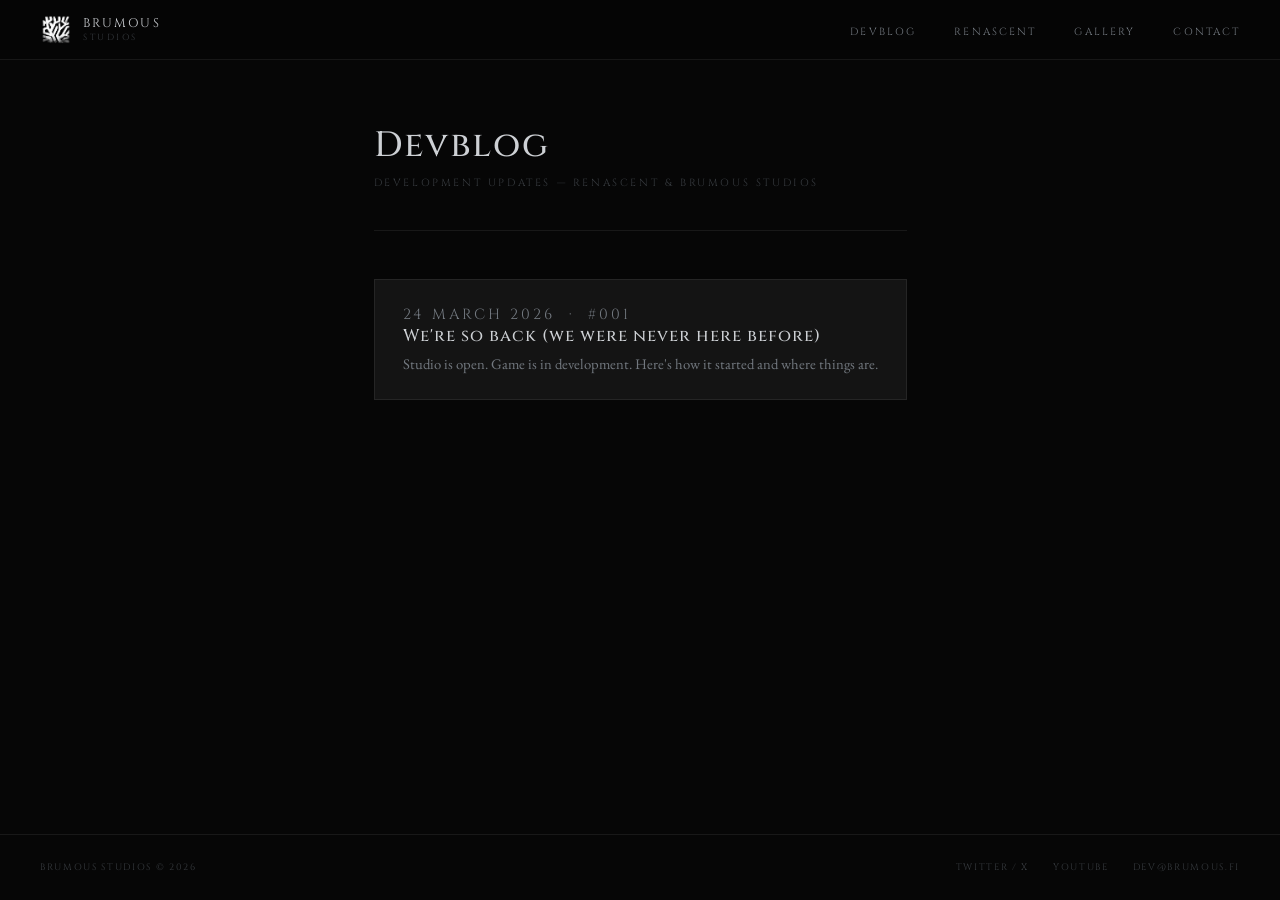
==== devlog/index.html @ c713ed0b "Add files via upload" ====
<!DOCTYPE html>
<html lang="en">
<head>
  <meta charset="UTF-8" />
  <meta name="viewport" content="width=device-width, initial-scale=1.0" />
  <meta name="description" content="Devblog — Brumous Studios development updates." />
  <title>Devblog — Brumous Studios</title>
  <link rel="stylesheet" href="/style.css" />
</head>
<body>

  <div id="nav-placeholder"></div>

  <main class="page">
    <header class="page-header">
      <h1>Devblog</h1>
      <p class="subtitle">Development updates — Renascent &amp; Brumous Studios</p>
    </header>

    <!--
      Add new posts at the TOP — newest first.
      Copy one .card block, paste above the others, update the content.
    -->
    <div class="card-grid">

      <a href="/blog/posts/001-we-re-so-back.html" class="card">
        <p class="card-meta">24 March 2026 &nbsp;·&nbsp; #001</p>
        <h2>We're so back (we were never here before)</h2>
        <p>Studio is open. Game is in development. Here's how it started and where things are.</p>
      </a>

      <!-- Paste new cards above this line -->

    </div>
  </main>

  <div id="footer-placeholder"></div>
  <script src="/js/components.js"></script>

</body>
</html>
---- style.css ----
/* ============================================================
   BRUMOUS STUDIOS — Global Stylesheet v3
   Studio-coded. Cool, neutral, brand-aligned.
   ============================================================ */

@import url('https://fonts.googleapis.com/css2?family=Cinzel:wght@400;500;600&family=EB+Garamond:ital,wght@0,400;0,500;1,400&display=swap');

/* ── Design tokens ── */
:root {
  --black:        #060606;
  --dark:         #0c0c0c;
  --surface:      #141414;
  --surface-2:    #1a1a1a;
  --border:       rgba(255, 255, 255, 0.07);
  --border-hover: rgba(255, 255, 255, 0.16);

  --text-primary:   #cdd0d4;
  --text-secondary: #72787f;
  --text-faint:     #383c40;

  --accent:       #b8bfc7;
  --accent-dim:   rgba(184, 191, 199, 0.10);
  --frost:        #8a9aa8;

  --nav-height:   60px;
  --max-width:    840px;
  --font-display: 'Cinzel', 'Palatino Linotype', serif;
  --font-body:    'EB Garamond', Georgia, serif;
}

/* ── Reset ── */
*, *::before, *::after { margin: 0; padding: 0; box-sizing: border-box; }
html { scroll-behavior: smooth; }

body {
  font-family: var(--font-body);
  font-size: 1.125rem;
  line-height: 1.8;
  color: var(--text-primary);
  background-color: var(--black);
  min-height: 100vh;
  display: flex;
  flex-direction: column;
}

/* Push footer to bottom */
main { flex: 1; }

img { max-width: 100%; display: block; }
a   { color: var(--accent); text-decoration: none; transition: color 0.2s; }
a:hover { color: #fff; }

/* ── Typography ── */
h1, h2, h3, h4 {
  font-family: var(--font-display);
  font-weight: 500;
  letter-spacing: 0.06em;
  line-height: 1.25;
  color: var(--text-primary);
}

h1 { font-size: clamp(1.5rem, 4vw, 2.2rem); }
h2 { font-size: clamp(1.1rem, 3vw, 1.6rem); margin-bottom: 1rem; }
h3 { font-size: clamp(0.95rem, 2.5vw, 1.2rem); }
p  { margin-bottom: 1.2em; }

hr {
  border: none;
  border-top: 1px solid var(--border);
  margin: 2.5rem 0;
}

/* ── Navigation ── */
.nav {
  position: sticky;
  top: 0;
  z-index: 100;
  height: var(--nav-height);
  background: rgba(6, 6, 6, 0.94);
  border-bottom: 1px solid var(--border);
  backdrop-filter: blur(10px);
  -webkit-backdrop-filter: blur(10px);
  display: flex;
  align-items: center;
  justify-content: space-between;
  padding: 0 clamp(1rem, 4vw, 2.5rem);
}

.nav-logo {
  display: flex;
  align-items: center;
  gap: 0.7rem;
  text-decoration: none;
}

.nav-logo img {
  height: 32px;
  width: auto;
}

.nav-logo-text {
  font-family: var(--font-display);
  font-size: 0.78rem;
  letter-spacing: 0.18em;
  text-transform: uppercase;
  color: var(--text-primary);
  line-height: 1.2;
}

.nav-logo-text span {
  display: block;
  font-size: 0.55rem;
  letter-spacing: 0.28em;
  color: var(--text-faint);
}

.nav-links {
  display: flex;
  align-items: center;
  gap: clamp(1.2rem, 3vw, 2.5rem);
  list-style: none;
}

.nav-links a {
  font-family: var(--font-display);
  font-size: 0.65rem;
  letter-spacing: 0.2em;
  text-transform: uppercase;
  color: var(--text-secondary);
  transition: color 0.2s;
  position: relative;
  padding-bottom: 2px;
}

.nav-links a::after {
  content: '';
  position: absolute;
  bottom: -2px;
  left: 0;
  width: 0;
  height: 1px;
  background: var(--frost);
  transition: width 0.3s ease;
}

.nav-links a:hover,
.nav-links a.active {
  color: var(--text-primary);
}

.nav-links a:hover::after,
.nav-links a.active::after {
  width: 100%;
}

.nav-toggle {
  display: none;
  background: none;
  border: none;
  cursor: pointer;
  padding: 4px;
  flex-direction: column;
  gap: 5px;
}

.nav-toggle span {
  display: block;
  width: 22px;
  height: 1px;
  background: var(--text-secondary);
  transition: all 0.3s;
}

/* ── Page wrapper ── */
.page {
  max-width: var(--max-width);
  margin: 0 auto;
  padding: clamp(2rem, 5vw, 4rem) clamp(1rem, 4vw, 2rem);
  animation: pageFade 0.4s ease forwards;
}

@keyframes pageFade {
  from { opacity: 0; transform: translateY(6px); }
  to   { opacity: 1; transform: translateY(0); }
}

/* ── Page header ── */
.page-header {
  margin-bottom: clamp(2rem, 5vw, 3rem);
  padding-bottom: 1.5rem;
  border-bottom: 1px solid var(--border);
}

.page-header h1 { margin-bottom: 0.4rem; }

.page-header .subtitle {
  font-family: var(--font-display);
  font-size: 0.65rem;
  letter-spacing: 0.25em;
  text-transform: uppercase;
  color: var(--text-faint);
}

/* ── Cards ── */
.card-grid { display: grid; gap: 1px; }

.card {
  display: block;
  background: var(--surface);
  border: 1px solid var(--border);
  padding: 1.5rem 1.75rem;
  transition: border-color 0.2s, background 0.2s;
  text-decoration: none;
  color: inherit;
}

.card:hover {
  border-color: var(--border-hover);
  background: var(--surface-2);
  color: inherit;
}

.card-meta {
  font-family: var(--font-display);
  font-size: 0.6rem;
  letter-spacing: 0.2em;
  text-transform: uppercase;
  color: var(--frost);
  margin-bottom: 0.5rem;
}

.card h2 {
  font-size: 1.05rem;
  margin-bottom: 0.4rem;
  font-weight: 500;
}

.card p {
  font-size: 0.92rem;
  color: var(--text-secondary);
  margin-bottom: 0;
  line-height: 1.5;
}

/* ── Blog post content ── */
.post-content h2 { margin: 2.5rem 0 1rem; }
.post-content h3 { margin: 2rem 0 0.75rem; color: var(--text-secondary); }
.post-content p  { font-size: 1.1rem; line-height: 1.85; }

.post-content img {
  width: 100%;
  border: 1px solid var(--border);
  margin: 2rem 0;
}

.post-content blockquote {
  border-left: 2px solid var(--frost);
  padding: 0.5rem 0 0.5rem 1.5rem;
  margin: 2rem 0;
  color: var(--text-secondary);
  font-style: italic;
}

/* ── Video embed ── */
.video-wrapper {
  position: relative;
  padding-bottom: 56.25%;
  height: 0;
  overflow: hidden;
  margin: 2rem 0;
  border: 1px solid var(--border);
}

.video-wrapper iframe {
  position: absolute;
  top: 0; left: 0;
  width: 100%;
  height: 100%;
}

/* ── Game page ── */
.game-image {
  width: 100%;
  border: 1px solid var(--border);
  margin: 2rem 0;
  display: block;
}

.game-hook {
  font-size: clamp(1.1rem, 2.5vw, 1.3rem);
  line-height: 1.7;
  color: var(--text-primary);
  margin-bottom: 2rem;
  font-style: italic;
}

/* ── Gallery ── */
.gallery-grid {
  display: grid;
  grid-template-columns: repeat(auto-fill, minmax(260px, 1fr));
  gap: 2px;
}

.gallery-item {
  aspect-ratio: 16/9;
  overflow: hidden;
  cursor: zoom-in;
  background: var(--surface);
  border: 1px solid var(--border);
  position: relative;
}

.gallery-item img {
  width: 100%;
  height: 100%;
  object-fit: cover;
  transition: transform 0.4s ease, filter 0.4s ease;
  filter: brightness(0.8) saturate(0.9);
}

.gallery-item:hover img {
  transform: scale(1.04);
  filter: brightness(1) saturate(1);
}

.gallery-item-caption {
  position: absolute;
  bottom: 0; left: 0; right: 0;
  padding: 0.5rem 0.75rem;
  background: linear-gradient(transparent, rgba(0,0,0,0.85));
  font-family: var(--font-display);
  font-size: 0.58rem;
  letter-spacing: 0.15em;
  text-transform: uppercase;
  color: var(--text-secondary);
  opacity: 0;
  transition: opacity 0.3s;
}

.gallery-item:hover .gallery-item-caption { opacity: 1; }

/* Lightbox */
.lightbox {
  display: none;
  position: fixed;
  inset: 0;
  background: rgba(0,0,0,0.94);
  z-index: 999;
  align-items: center;
  justify-content: center;
  padding: 2rem;
  cursor: zoom-out;
}

.lightbox.open { display: flex; }

.lightbox img {
  max-width: 90vw;
  max-height: 85vh;
  object-fit: contain;
  border: 1px solid var(--border);
}

.lightbox-close {
  position: absolute;
  top: 1.5rem; right: 1.5rem;
  background: none;
  border: none;
  color: var(--text-secondary);
  font-size: 1.2rem;
  cursor: pointer;
  font-family: var(--font-display);
  letter-spacing: 0.1em;
  transition: color 0.2s;
}

.lightbox-close:hover { color: var(--text-primary); }

/* ── Contact ── */
.contact-links {
  display: flex;
  flex-direction: column;
  gap: 1px;
  margin-top: 2rem;
}

.contact-link {
  display: flex;
  align-items: center;
  gap: 1.25rem;
  padding: 1.25rem 1.5rem;
  background: var(--surface);
  border: 1px solid var(--border);
  color: var(--text-primary);
  text-decoration: none;
  transition: border-color 0.2s, background 0.2s;
}

.contact-link:hover {
  border-color: var(--border-hover);
  background: var(--surface-2);
  color: var(--text-primary);
}

.contact-link-label {
  font-family: var(--font-display);
  font-size: 0.62rem;
  letter-spacing: 0.2em;
  text-transform: uppercase;
  color: var(--frost);
  min-width: 80px;
}

.contact-link-value {
  font-size: 0.98rem;
  color: var(--text-secondary);
}

/* ── Divider ── */
.divider {
  display: flex;
  align-items: center;
  gap: 1rem;
  margin: 2.5rem 0;
  color: var(--text-faint);
  font-family: var(--font-display);
  font-size: 0.52rem;
  letter-spacing: 0.3em;
  text-transform: uppercase;
}

.divider::before, .divider::after {
  content: '';
  flex: 1;
  height: 1px;
  background: var(--border);
}

/* ── Footer ── */
.footer {
  border-top: 1px solid var(--border);
  padding: 1.5rem clamp(1rem, 4vw, 2.5rem);
  margin-top: auto;
}

.footer-inner {
  display: flex;
  align-items: center;
  justify-content: space-between;
  flex-wrap: wrap;
  gap: 1rem;
  font-family: var(--font-display);
  font-size: 0.58rem;
  letter-spacing: 0.18em;
  text-transform: uppercase;
  color: var(--text-faint);
}

.footer-links {
  display: flex;
  gap: 1.5rem;
}

.footer-links a {
  color: var(--text-faint);
  text-decoration: none;
  transition: color 0.2s;
  font-family: var(--font-display);
  font-size: 0.58rem;
  letter-spacing: 0.18em;
  text-transform: uppercase;
}

.footer-links a:hover { color: var(--text-secondary); }

/* ── Back link ── */
.back-link {
  font-family: var(--font-display);
  font-size: 0.62rem;
  letter-spacing: 0.2em;
  text-transform: uppercase;
  color: var(--text-faint);
  text-decoration: none;
  display: inline-flex;
  align-items: center;
  gap: 0.5rem;
  transition: color 0.2s;
}

.back-link:hover { color: var(--text-primary); }

/* ── Responsive ── */
@media (max-width: 640px) {
  .nav-links {
    display: none;
    position: absolute;
    top: var(--nav-height);
    left: 0; right: 0;
    flex-direction: column;
    background: rgba(6,6,6,0.97);
    border-bottom: 1px solid var(--border);
    padding: 1.5rem;
    gap: 1.5rem;
    align-items: flex-start;
  }

  .nav-links.open { display: flex; }
  .nav-toggle { display: flex; }
  .nav { position: relative; }
  .gallery-grid { grid-template-columns: 1fr; }

  .footer-inner { flex-direction: column; align-items: flex-start; }
}
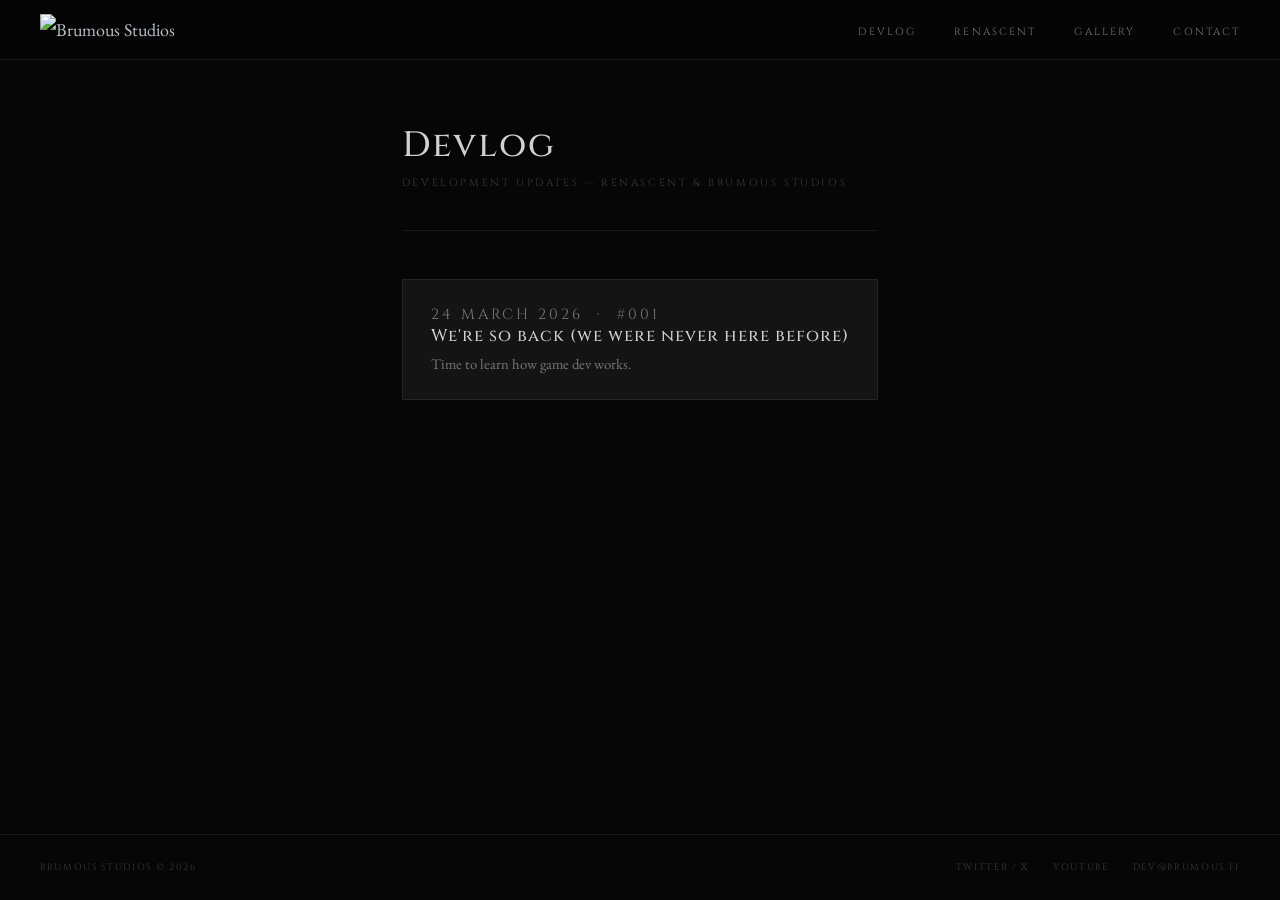
==== commit f4a3c616: "Update index.html" ====
--- a/devlog/index.html
+++ b/devlog/index.html
@@ -3,30 +3,61 @@
 <head>
   <meta charset="UTF-8" />
   <meta name="viewport" content="width=device-width, initial-scale=1.0" />
-  <meta name="description" content="Devblog — Brumous Studios development updates." />
-  <title>Devblog — Brumous Studios</title>
-  <link rel="stylesheet" href="/style.css" />
+  <meta name="description" content="Devlog — Brumous Studios" />
+  <meta property="og:url" content="brumous.fi/devlog" />
+  <meta property="og:type" content="website" />
+  <meta name="title" property="og:title" content="Brumous Studios - Devlog" />
+  <meta name="image" property="og:image" content="https://brumous.fi/linkpreview.png"/>
+  <meta property="og:image:type" content="image/png">
+  <meta property="og:image:width" content="1024">
+  <meta property="og:image:height" content="1024">
+  <meta name="twitter:card" content="Devlog — Brumous Studios" />
+  <meta name="twitter:site" description="@BrumousStudios" />
+  <meta name="twitter:title" content="Brumous Studios - Devlog" />
+  <meta name="twitter:description" content="Devlog — Brumous Studios" />
+  <meta name="twitter:image:src" content="https://brumous.fi/linkpreview.png">
+  <meta name="twitter:domain" content="brumous.fi/devlog">
+  <title>Devblog- Brumous Studios</title>
+  <link rel="stylesheet" href="../style.css" />
+  <link rel="icon" type="image/x-icon" href="favicon.ico?" />
 </head>
 <body>
 
-  <div id="nav-placeholder"></div>
+  <nav class="nav" id="main-nav">
+  <a href="https://brumous.fi" class="nav-logo">
+    <img src="https://brumous.fi/img/logo.png" alt="Brumous Studios" />
+     <!-- <div class="nav-logo-text">
+        Brumous
+        <span>Studios</span>
+      </div>-->
+  </a>
+  <button class="nav-toggle" aria-label="Toggle menu"
+    onclick="document.querySelector('#main-nav .nav-links').classList.toggle('open')">
+    <span></span><span></span><span></span>
+  </button>
+  <ul class="nav-links">
+    <li><a href="/devlog/">Devlog</a></li>
+    <li><a href="renascent">Renascent</a></li>
+    <li><a href="gallery">Gallery</a></li>
+    <li><a href="contact">Contact</a></li>
+  </ul>
+</nav>
 
   <main class="page">
     <header class="page-header">
-      <h1>Devblog</h1>
+      <h1>Devlog</h1>
       <p class="subtitle">Development updates — Renascent &amp; Brumous Studios</p>
     </header>
 
-    <!--
-      Add new posts at the TOP — newest first.
-      Copy one .card block, paste above the others, update the content.
+    <!-- LIST OF POSTS
+      New posts at the TOP — newest first.
     -->
     <div class="card-grid">
 
-      <a href="/blog/posts/001-we-re-so-back.html" class="card">
+      <a href="/devlog/posts/001-we-re-so-back" class="card">
         <p class="card-meta">24 March 2026 &nbsp;·&nbsp; #001</p>
         <h2>We're so back (we were never here before)</h2>
-        <p>Studio is open. Game is in development. Here's how it started and where things are.</p>
+        <p>Time to learn how game dev works.</p>
       </a>
 
       <!-- Paste new cards above this line -->
@@ -34,7 +65,16 @@
     </div>
   </main>
 
-  <div id="footer-placeholder"></div>
+  <footer class="footer">
+  <div class="footer-inner">
+    <span>Brumous Studios &copy; 2026</span>
+    <div class="footer-links">
+      <a href="https://twitter.com/BrumousStudios" target="_blank" rel="noopener">Twitter / X</a>
+      <a href="https://youtube.com/@BrumousStudios" target="_blank" rel="noopener">YouTube</a>
+      <a href="mailto:dev@brumous.fi">dev@brumous.fi</a>
+    </div>
+  </div>
+</footer>
   <script src="/js/components.js"></script>
 
 </body>
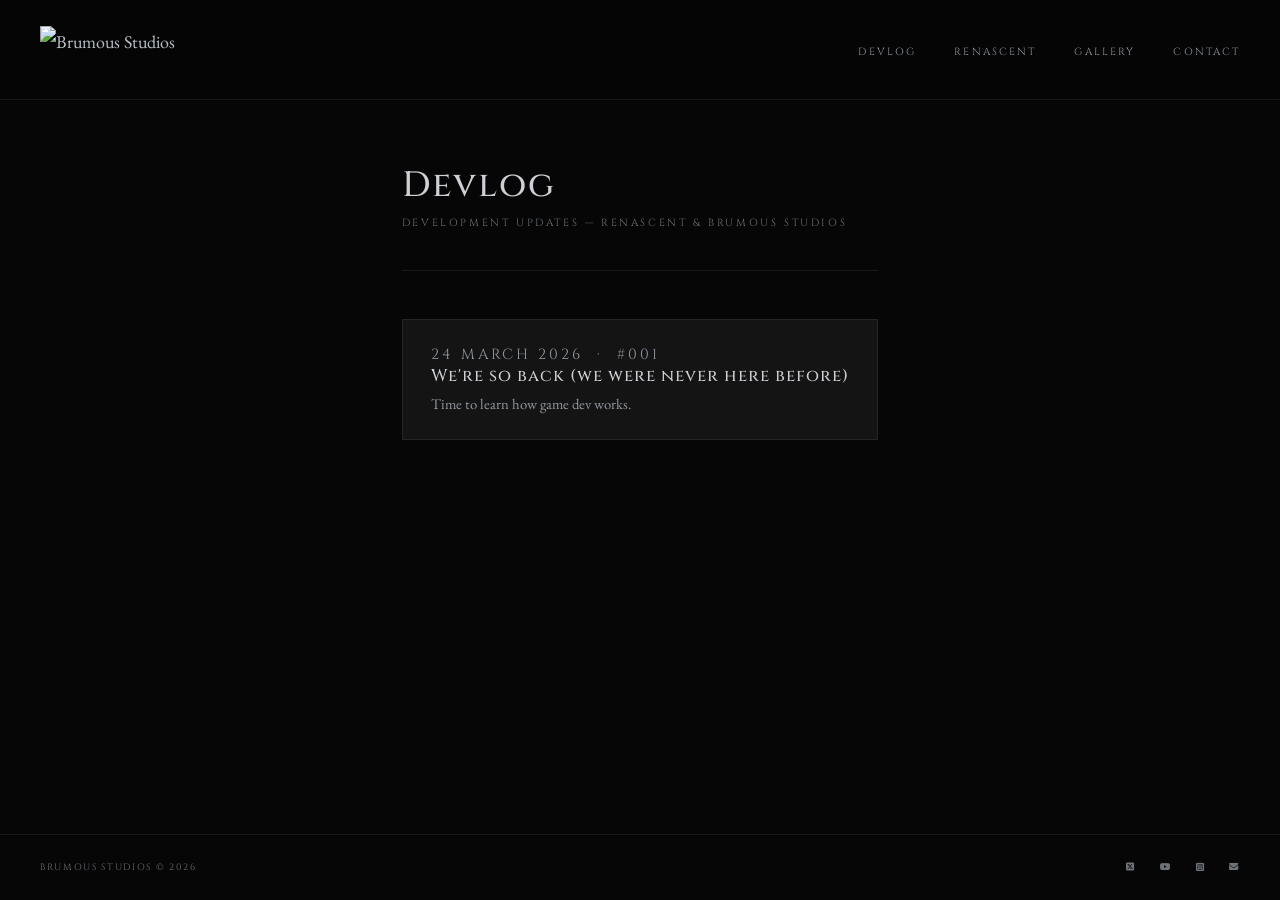
==== commit 7c9055a5: "Update index.html" ====
--- a/devlog/index.html
+++ b/devlog/index.html
@@ -19,13 +19,13 @@
   <meta name="twitter:domain" content="brumous.fi/devlog">
   <title>Devblog- Brumous Studios</title>
   <link rel="stylesheet" href="../style.css" />
-  <link rel="icon" type="image/x-icon" href="favicon.ico?" />
+  <link rel="icon" type="image/x-icon" href="../favicon.ico?" />
 </head>
 <body>
 
   <nav class="nav" id="main-nav">
   <a href="https://brumous.fi" class="nav-logo">
-    <img src="https://brumous.fi/img/logo.png" alt="Brumous Studios" />
+    <img src="https://brumous.fi/img/logo_horizontal.png" alt="Brumous Studios" />
      <!-- <div class="nav-logo-text">
         Brumous
         <span>Studios</span>
@@ -37,9 +37,9 @@
   </button>
   <ul class="nav-links">
     <li><a href="/devlog/">Devlog</a></li>
-    <li><a href="renascent">Renascent</a></li>
-    <li><a href="gallery">Gallery</a></li>
-    <li><a href="contact">Contact</a></li>
+    <li><a href="/renascent">Renascent</a></li>
+    <li><a href="/gallery">Gallery</a></li>
+    <li><a href="/contact">Contact</a></li>
   </ul>
 </nav>
 
@@ -69,12 +69,19 @@
   <div class="footer-inner">
     <span>Brumous Studios &copy; 2026</span>
     <div class="footer-links">
-      <a href="https://twitter.com/BrumousStudios" target="_blank" rel="noopener">Twitter / X</a>
-      <a href="https://youtube.com/@BrumousStudios" target="_blank" rel="noopener">YouTube</a>
-      <a href="mailto:dev@brumous.fi">dev@brumous.fi</a>
+      <a href="https://twitter.com/BrumousStudios" target="_blank" rel="noopener" aria-label="Twitter">
+        <i class="fa-brands fa-square-x-twitter"></i>
+      </a>
+      <a href="https://youtube.com/@BrumousStudios" target="_blank" rel="noopener" aria-label="YouTube">
+        <i class="fa-brands fa-youtube"></i>
+      </a>
+          <a href="https://www.instagram.com/brumousstudios/" target="_blank" rel="noopener" aria-label="Instagram">
+      <i class="fa-brands fa-square-instagram"></i>
+      <a href="mailto:dev@brumous.fi"><i class="fa-solid fa-envelope"></i></a>
     </div>
   </div>
 </footer>
+<link rel="stylesheet" href="https://cdnjs.cloudflare.com/ajax/libs/font-awesome/6.5.1/css/all.min.css">
   <script src="/js/components.js"></script>
 
 </body>
--- a/style.css
+++ b/style.css
@@ -1,6 +1,5 @@
 /* ============================================================
-   BRUMOUS STUDIOS — Global Stylesheet v3
-   Studio-coded. Cool, neutral, brand-aligned.
+   BRUMOUS STUDIOS — Global Stylesheet
    ============================================================ */
 
 @import url('https://fonts.googleapis.com/css2?family=Cinzel:wght@400;500;600&family=EB+Garamond:ital,wght@0,400;0,500;1,400&display=swap');
@@ -14,15 +13,16 @@
   --border:       rgba(255, 255, 255, 0.07);
   --border-hover: rgba(255, 255, 255, 0.16);
 
-  --text-primary:   #cdd0d4;
-  --text-secondary: #72787f;
-  --text-faint:     #383c40;
+  /* Text colors */
+  --text-primary:   #cdd0d4;   /* main */
+  --text-secondary: #9198a0;   /* less main */
+  --text-faint:     #6d7277;   /* least main */
 
   --accent:       #b8bfc7;
   --accent-dim:   rgba(184, 191, 199, 0.10);
   --frost:        #8a9aa8;
 
-  --nav-height:   60px;
+  --nav-height:   100px;
   --max-width:    840px;
   --font-display: 'Cinzel', 'Palatino Linotype', serif;
   --font-body:    'EB Garamond', Georgia, serif;
@@ -30,7 +30,7 @@
 
 /* ── Reset ── */
 *, *::before, *::after { margin: 0; padding: 0; box-sizing: border-box; }
-html { scroll-behavior: smooth; }
+html { scroll-behavior: smooth; overflow-y: scroll;}
 
 body {
   font-family: var(--font-body);
@@ -68,6 +68,40 @@
   border: none;
   border-top: 1px solid var(--border);
   margin: 2.5rem 0;
+}
+
+/* ── Scrollbar style */
+::-webkit-scrollbar{
+  background: rgba(47, 47, 48, 0.089);
+  width: 8px;
+  height: 8px;
+}
+::-webkit-scrollbar-thumb {
+  background: rgba(40, 40, 41, 0.900);
+  border-radius: 10px;
+  width: 0,5rem;
+}
+
+/* Modern browsers with `scrollbar-*` support */
+@supports (scrollbar-width: auto) {
+    .scroller {
+        scrollbar-color: var(--scrollbar-color-thumb) var(--scrollbar-color-track);
+        scrollbar-width: var(--scrollbar-width);
+    }
+}
+
+/* Legacy browsers with `::-webkit-scrollbar-*` support */
+@supports selector(::-webkit-scrollbar) {
+    .scroller::-webkit-scrollbar-thumb {
+        background: var(--scrollbar-color-thumb);
+    }
+    .scroller::-webkit-scrollbar-track {
+        background: var(--scrollbar-color-track);
+    }
+    .scroller::-webkit-scrollbar {
+        max-width: var(--scrollbar-width-legacy);
+        max-height: var(--scrollbar-width-legacy);
+    }
 }
 
 /* ── Navigation ── */
@@ -94,7 +128,7 @@
 }
 
 .nav-logo img {
-  height: 32px;
+  height: 48px;
   width: auto;
 }
 
